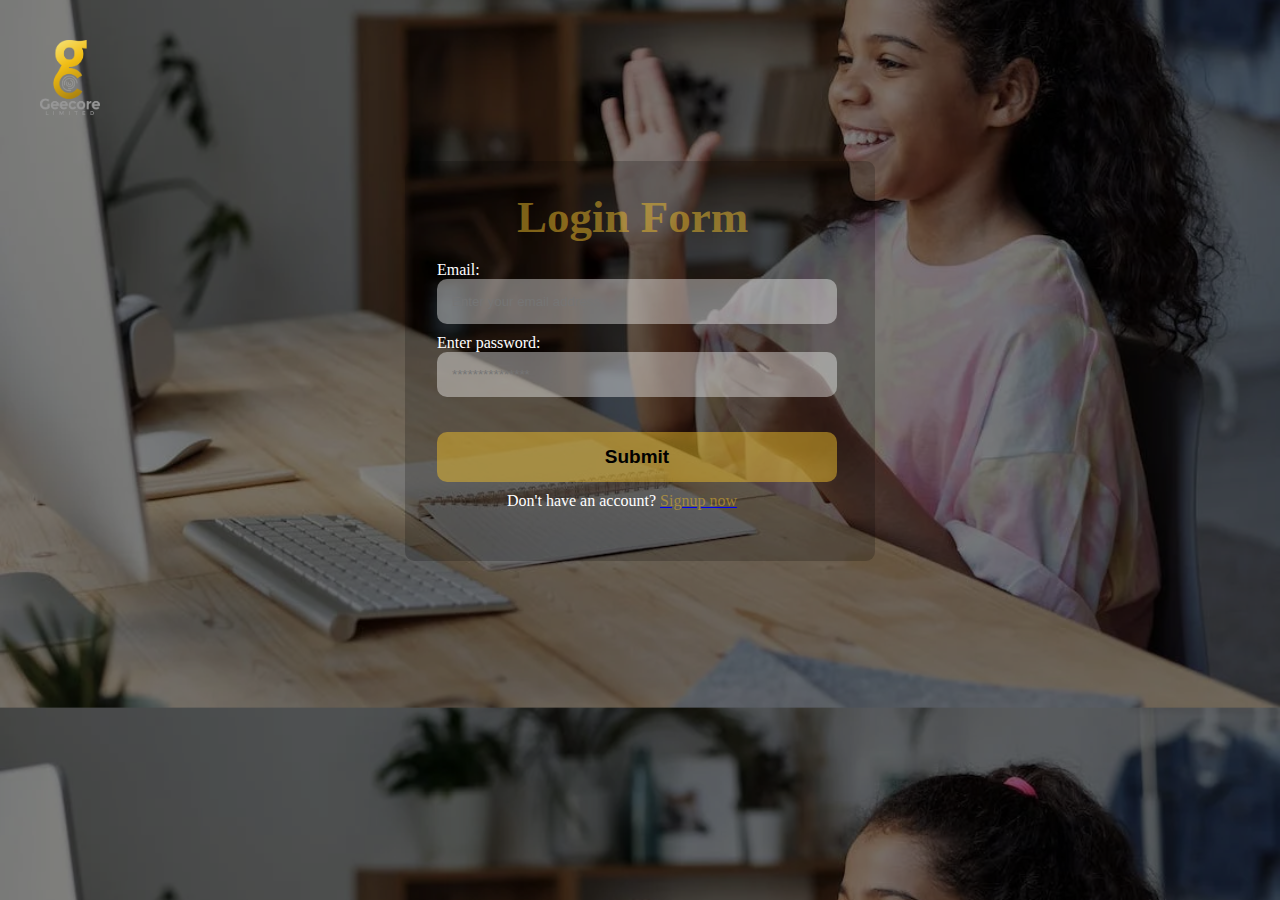
==== login.html @ c7b8759a "Training" ====
<!DOCTYPE html>
<html lang="en">
<head>
    <meta charset="UTF-8">
    <meta name="viewport" content="width=device-width, initial-scale=1.0">
    <title>Login page</title>
    <link rel="stylesheet" href="/login.css">
</head>
<body>
<!-- START OF FORM SECTION -->
<div class="logo">
          <img src="/assets/logo.png" width="60px" alt="" />
        </div>

<div class="container">
    <div class="form"> 
        <h1> Login Form  </h1> <br>
    <form action="http://192.168.1.44:4000/upload"  method="post" enctype="multipart/form-data">
   

        <label for="email" > Email: </label>
        <input type="email" class="input-feild" id="email" name="email" placeholder="Enter your email address" required>
         <br>
         
         <label for="Password"> Enter password: </label>
         <input type="password" class="input-feild" id="password"  name="password" placeholder="***************">
         <br>

         
         <button class="submit-button"> Submit </button>
         <p class="footer"> Don't have an account?  <a href="/signup.html" target="_blank"><span class="login"> Signup now </span></a></p>
    </form>
 </div>
</div>

<!-- END OF FORM SECTION -->
</body>
</html>
---- login.css ----
* {
  margin: 0;
  padding: 0;
  box-sizing: border-box;
}

body {
  background-image:linear-gradient(to top, rgba(0,0,0,0.5)50%, rgba(0,0,0,0.5)50%),  url(/assets/background\ image.webp);
  background-position: center;
  /* background-repeat: no-repeat; */
  background-size: cover;
  height: 100%;
}

.logo{
    /* margin-left: -40px; */
    padding-left: 40px;
    padding-top: 40px;
}

.container {
  display: flex;
  justify-content: center;
  /* margin-top: 80px; */
}

.form {
  margin-top: 42px;
  width: 470px;
  height: 400px;
  background: rgba(0, 0, 0, 0.2);
  border-radius: 9px;
  padding-left: 32px;
  color: #FFFFFF;
}

h1 {
  margin-left: 80px;
  margin-top: 30px;
  font-size: 45px;
  font-weight: bold;
  color: rgba(236, 187, 43, 0.5);;
}

.input-feild {
  margin-bottom: 10px;
  height: 45px;
  width: 400px;
  background-color: rgba(255, 255, 255, 0.4);
  border-radius: 10px;
  border-style: none;
  padding-left: 15px;
}



.text-size {
  font-size: 18px;
}

.submit-button {
  height: 50px;
  width: 400px;
  background-color: rgba(236, 187, 43, 0.5);
  border-radius: 10px;
  border-style: none;
  margin-bottom: 10px;
  color: black;
  margin-top: 25px;
  font-weight: 800;
  font-size: 19px;
}

.footer{
  margin-left: 70px;
}

.login{
  color: rgba(236, 187, 43, 0.5);
}
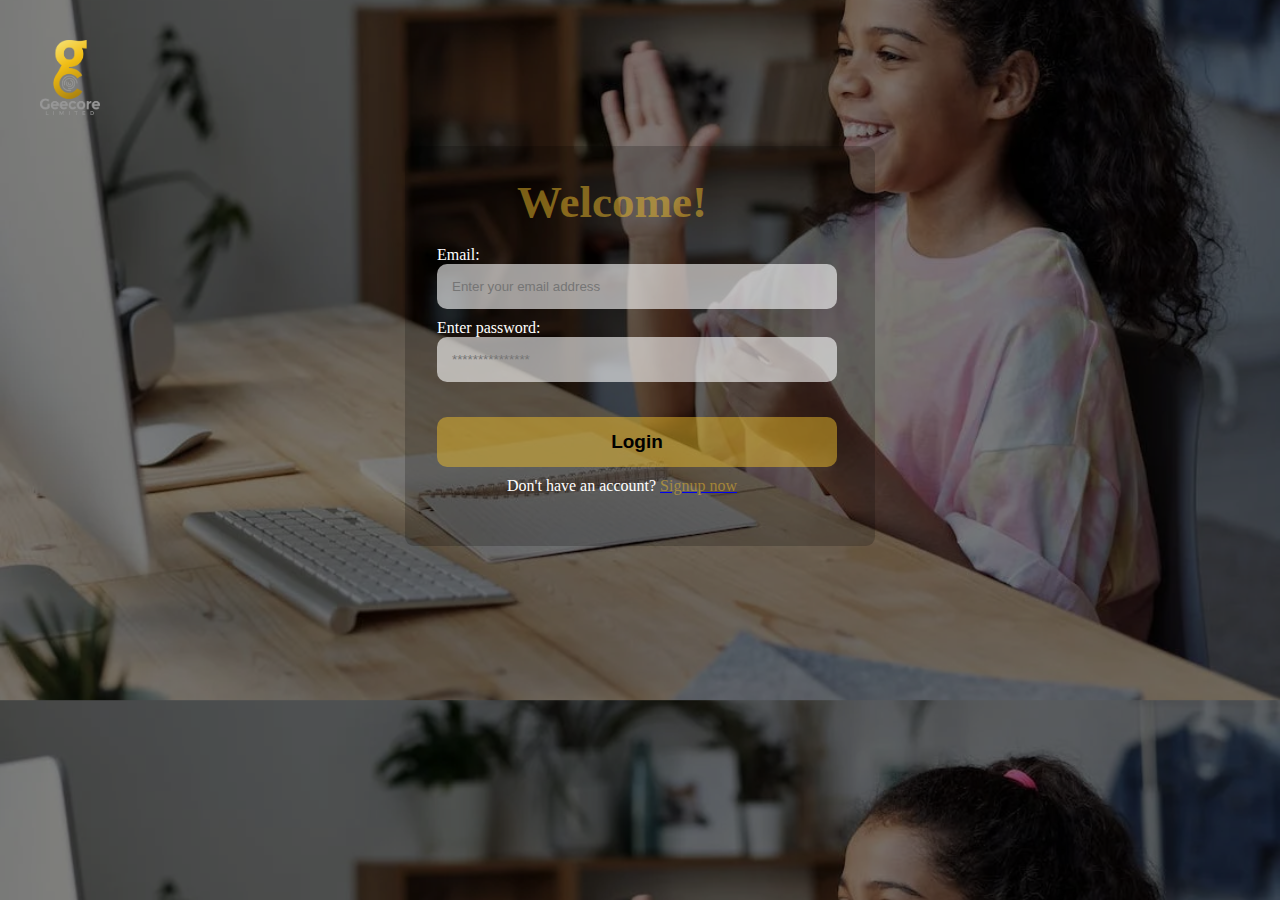
==== commit d0bfde39: "Login update" ====
--- a/login.html
+++ b/login.html
@@ -9,12 +9,12 @@
 <body>
 <!-- START OF FORM SECTION -->
 <div class="logo">
-          <img src="/assets/logo.png" width="60px" alt="" />
+         <a href="/index.html"><img src="/assets/logo.png" width="60px" alt="" /> </a> 
         </div>
 
 <div class="container">
     <div class="form"> 
-        <h1> Login Form  </h1> <br>
+        <h1> Welcome! </h1> <br>
     <form action="http://192.168.1.44:4000/upload"  method="post" enctype="multipart/form-data">
    
 
@@ -27,7 +27,7 @@
          <br>
 
          
-         <button class="submit-button"> Submit </button>
+         <button class="submit-button"> Login </button>
          <p class="footer"> Don't have an account?  <a href="/signup.html" target="_blank"><span class="login"> Signup now </span></a></p>
     </form>
  </div>
--- a/login.css
+++ b/login.css
@@ -21,7 +21,7 @@
 .container {
   display: flex;
   justify-content: center;
-  /* margin-top: 80px; */
+  margin-top: -15px;
 }
 
 .form {
@@ -46,7 +46,7 @@
   margin-bottom: 10px;
   height: 45px;
   width: 400px;
-  background-color: rgba(255, 255, 255, 0.4);
+  background-color: rgba(255, 255, 255, 0.6);
   border-radius: 10px;
   border-style: none;
   padding-left: 15px;
